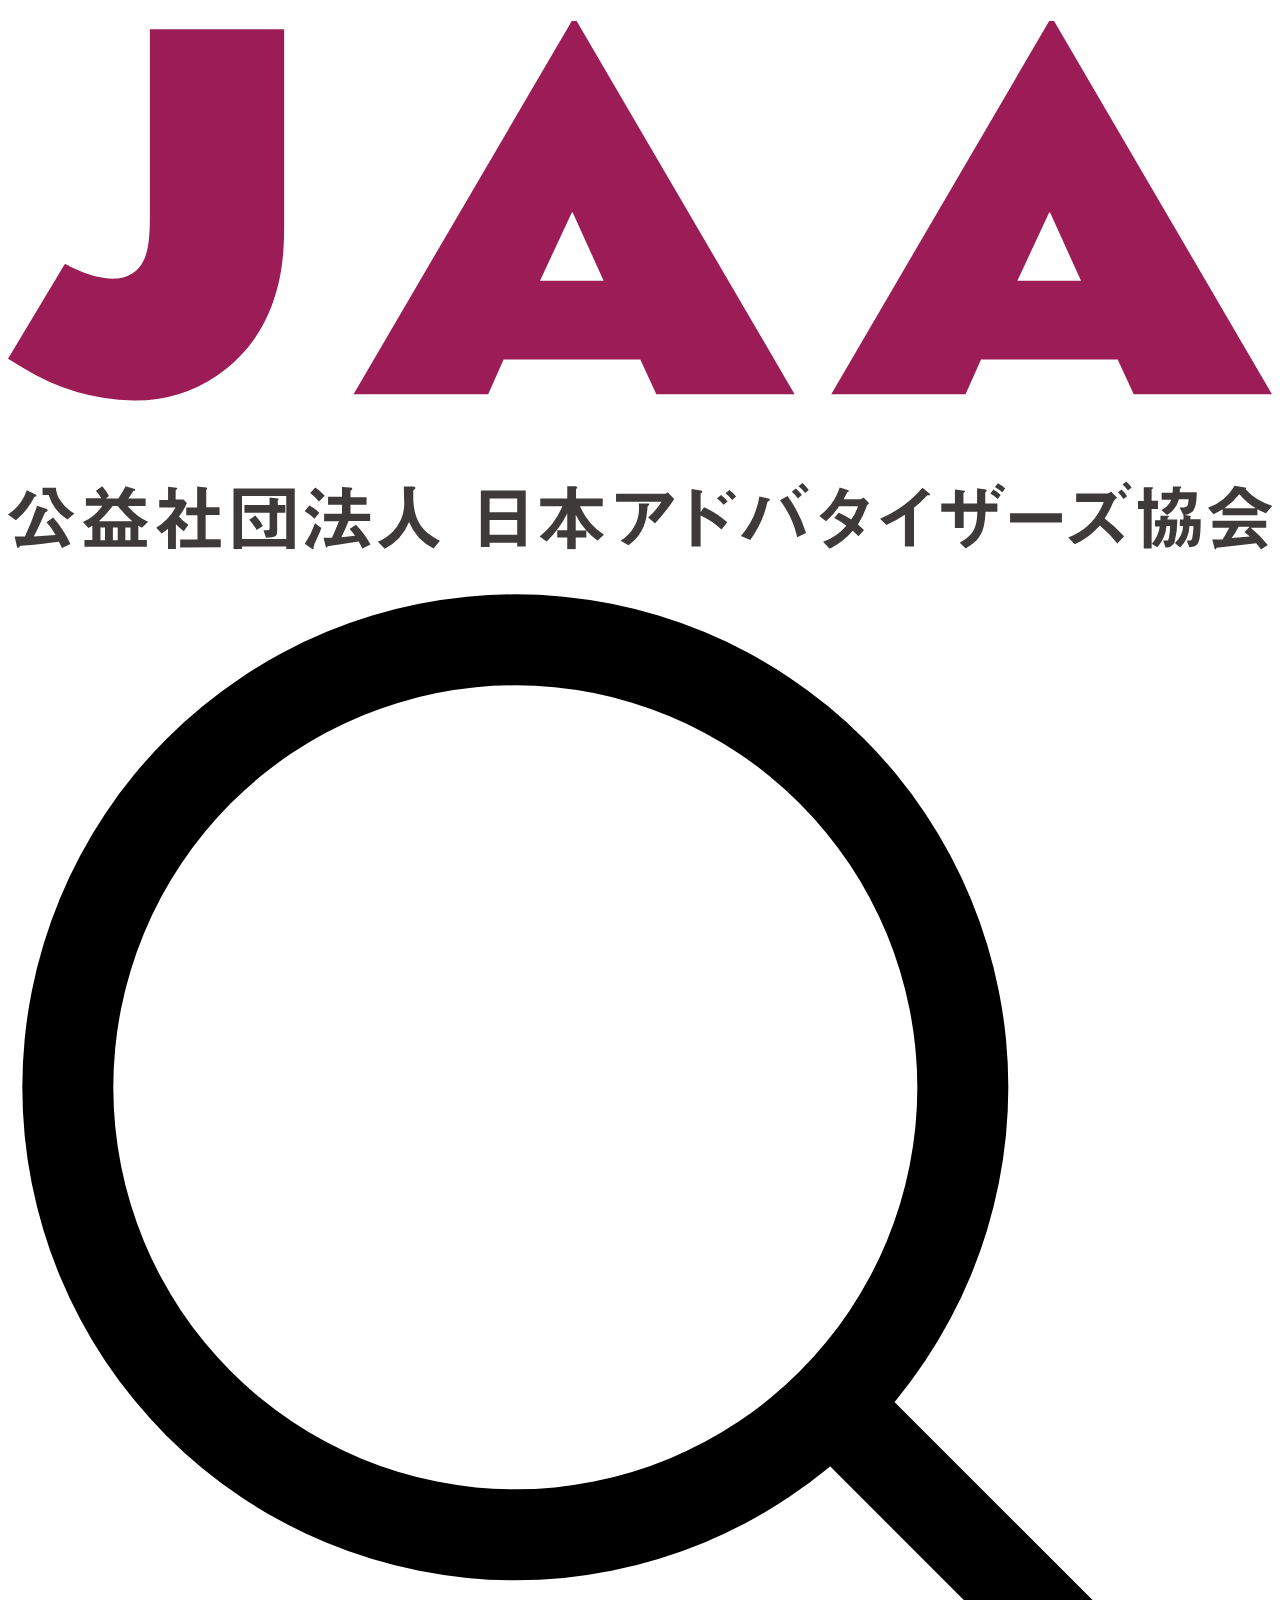
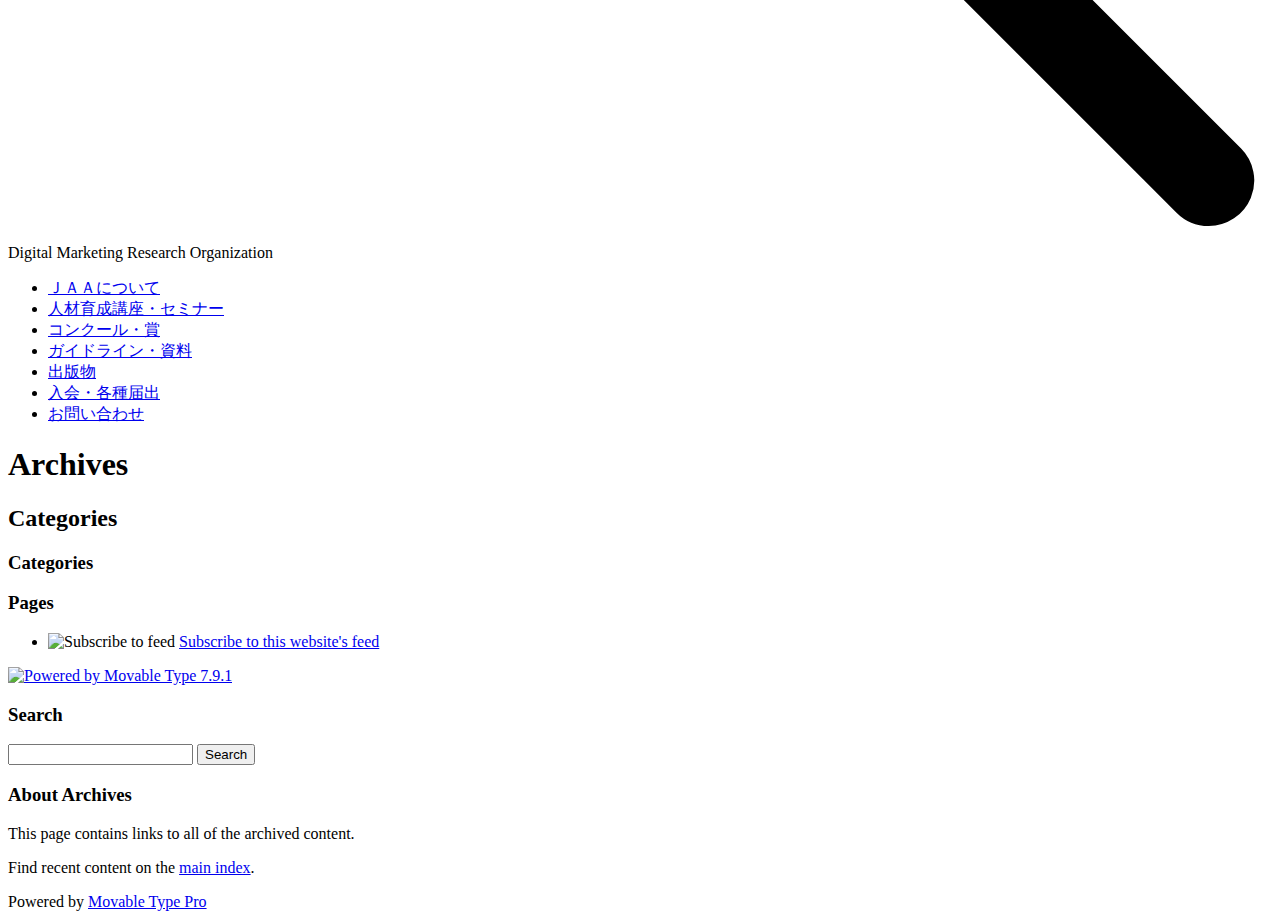
==== archives.html @ 3e2b2d42 "Create top page and inquiry page" ====
<!DOCTYPE html>
<html>
<head>
    <meta http-equiv="Content-Type" content="text/html; charset=UTF-8" />
<meta name="generator" content="Movable Type Pro 7.9.1" />
<link rel="stylesheet" href="http://localhost/mt/styles.css" type="text/css" />
<link rel="start" href="http://localhost/mt/" title="Home" />
<link rel="alternate" type="application/atom+xml" title="Recent Entries" href="http://localhost/mt/atom.xml" />
<script type="text/javascript" src="http://localhost/mt/mt.js"></script>

<link rel="canonical" href="http://localhost/mt/archives.html" />


    <title>Test-MT7: Archives</title>
</head>
<body id="classic-website" class="mt-archive-index layout-wtt">
    <div id="container">
        <div id="container-inner">


            <div class="upper-banner">
        <div class="header-logo">
          <h1 id="logo">
          <a href="index.html">
              <svg xmlns="http://www.w3.org/2000/svg" viewBox="0 0 160 66.916">
                <defs />
                <defs>
                  <clipPath id="a">
                    <path fill="none" d="M0 0h160v66.916H0z" />
                  </clipPath>
                </defs>
                <g>
                  <g clip-path="url(#a)">
                    <path fill="#3e3a39"
                      d="M3.453 60.202c-.115.038-.115.038-.192.192A8.556 8.556 0 011 63.195l-1-.729a5.986 5.986 0 002.379-3.07l1.113.537a.192.192 0 01.115.153c0 .077-.077.115-.153.115m3.376 6.523l-.384-.806c-2.225.307-3.914.46-4.719.5-.115 0-.23 0-.269.115a.2.2 0 01-.192.153c-.077 0-.153-.115-.153-.23l-.269-1.189h1.3a34.111 34.111 0 001.535-3.914l1.151.384a.23.23 0 01.192.192c0 .115-.077.153-.23.23s-.115.077-.23.345c-.614 1.42-.691 1.573-1.3 2.763l2.763-.192a7.482 7.482 0 00-1.151-1.612l.844-.614a14.274 14.274 0 012.182 3.34zm.691-3.607a5.717 5.717 0 01-2.379-3.108h-.768v-.92h1.688a2.954 2.954 0 00.652 1.727A5.3 5.3 0 008.4 62.35z" />
                    <path fill="#3e3a39"
                      d="M16.959 64.154l-.46-.269v1.8h1.078v.882h-7.9v-.882h1v-1.8l-.5.307-.691-.767a5.525 5.525 0 002.456-2.072H9.861v-.956h1.957a8.019 8.019 0 00-.691-.921l.806-.576a6.561 6.561 0 01.844 1.225l-.384.307h1.573a11.2 11.2 0 00.921-1.535l1.036.307c.077 0 .192.038.192.153s-.077.077-.153.115-.115.038-.153.077a7.56 7.56 0 01-.576.883h2.187v.959h-2.264a6.983 6.983 0 002.571 2zm-3.031-2.763h-.691a11.55 11.55 0 01-1.727 1.918h4.221a12.815 12.815 0 01-1.8-1.88m-1.65 2.686h-.576v1.612h.572zm1.612 0h-.616v1.612h.614zm1.612 0h-.652v1.612h.652z" />
                    <path fill="#3e3a39"
                      d="M22.255 64.575a6.484 6.484 0 01-1-.882v3.142h-1v-2.571a5.949 5.949 0 01-.806.614l-.691-.729a6.983 6.983 0 002.456-2.571h-2.067v-.959h1.116v-1.65l1.074.115c.038 0 .115.038.115.077l-.077.077-.153.192v1.151h1l.422.422a7.06 7.06 0 01-1 1.727 4.95 4.95 0 001.189 1.036zm-.46 2.072v-1h2.187v-3.07h-1.419v-1h1.38v-2.642l1.151.115c.038 0 .115.038.115.077v.077l-.115.153v2.187h1.688v1h-1.765v3.07h1.918v1z" />
                    <path fill="#3e3a39"
                      d="M35.223 66.839v-.307h-5.6v.307h-1.076v-7.674h7.751v7.674zm0-6.715h-5.6v5.448h5.6zm-1.151 2.11v2.3c0 .691-.115.844-1.42.883l-.307-.959h.5a.242.242 0 00.269-.269v-1.954h-3.186v-.959h3.185v-.959l1.036.115c.038 0 .115.038.115.077v.077c-.115.077-.115.115-.115.192v.5h.959v.959zm-2.609 2.187a5.985 5.985 0 00-.921-1.3l.767-.537a5.986 5.986 0 01.959 1.343z" />
                    <path fill="#3e3a39"
                      d="M38.792 63.003a5.6 5.6 0 00-1.228-.959l.576-.729a5.218 5.218 0 011.266.921zm0 3.338a1.19 1.19 0 00-.115.269v.153c0 .038 0 .115-.077.115l-.192-.115-.844-.576a10.475 10.475 0 001.3-2.609l.806.614c-.23.652-.767 1.8-.921 2.11m.614-5.487a6.829 6.829 0 00-1.113-1.074l.652-.691a6.752 6.752 0 011.189 1.036zm5.487 5.947c-.23-.46-.345-.691-.46-.882l-3.722.576c-.192.038-.23.038-.23.077s-.077.153-.115.153-.115-.153-.115-.192l-.269-1.074h1.074c.384-.882.614-1.5.882-2.11h-1.88v-.921h2.264v-1.151h-1.765v-1h1.765v-1.264l.959.077c.153 0 .345.038.345.153s-.038.077-.115.153-.115.115-.115.153v.764h2.034v.959h-2.034v1.151h2.494v.921h-2.724c-.269.691-.576 1.343-.921 2.034l1.727-.192a7.02 7.02 0 00-.691-.844l.806-.537a11.05 11.05 0 011.842 2.494z" />
                    <path fill="#3e3a39"
                      d="M53.871 66.762a6.393 6.393 0 01-3.108-3.338 6.446 6.446 0 01-3.07 3.376l-.882-.882a5.986 5.986 0 001.957-1.343 5.141 5.141 0 001.381-3.8c0-.23-.038-1.42-.038-1.842h1.036c.115 0 .422 0 .422.153a.23.23 0 01-.077.153l-.192.192v.767c0 3.722 1.8 4.719 3.376 5.6z" />
                    <path fill="#3e3a39"
                      d="M64.456 66.534v-.5h-3.492v.537h-1.108v-7.137h5.679v7.1zm0-6.1h-3.492v1.765h3.492zm0 2.724h-3.492v1.88h3.492z" />
                    <path fill="#3e3a39"
                      d="M74.629 65.765a7.789 7.789 0 01-1.42-1.266v.883h-1.343v1.5h-1.074v-1.5h-1.266v-.921h1.266v-2.11a12.355 12.355 0 01-2.609 3.53l-.882-.614a9.823 9.823 0 002.878-3.837h-2.8v-1h3.415v-1.533h.921c.115 0 .345.038.345.153l-.077.115-.077.115v1.151h3.376v1H72.4a8.4 8.4 0 003.031 3.607zm-2.763-3.261v2h1.343a7.943 7.943 0 01-1.343-2" />
                    <path fill="#3e3a39"
                      d="M81.88 63.578l-.844-.729a8.518 8.518 0 001.688-2h-5.755v-1h6.216a.537.537 0 00.307-.192l.844.844a21.523 21.523 0 01-2.417 3.07m-.806-2.264l-.153.153a7.324 7.324 0 01-.077.767 5.717 5.717 0 01-2.341 4.144l-1-.576a4.8 4.8 0 002.3-4.719h1.074c.192 0 .23 0 .23.077v.077" />
                    <path fill="#3e3a39"
                      d="M90.323 64.383a9.17 9.17 0 00-2.647-1.8v3.952h-1.153v-7.293l1.151.192c.038 0 .23.038.23.153s-.23.192-.23.23v2.379l.422-.652a11.088 11.088 0 012.954 1.918zm.269-3.146a3.836 3.836 0 00-.844-.806l.5-.422a3.836 3.836 0 01.844.806zm1.074-.614a3.876 3.876 0 00-.844-.844l.5-.422a3.8 3.8 0 01.844.844z" />
                    <path fill="#3e3a39"
                      d="M96.345 60.739l-.192.115c-.038.038-.153.614-.192.729a12.854 12.854 0 01-2 4.106l-1.189-.5a9.956 9.956 0 002.341-4.988l1.113.23c.077 0 .23.077.23.153s-.038.077-.077.115m3.53 4.643a12.394 12.394 0 00-2.187-4.681l.959-.537a16.077 16.077 0 012.341 4.681zm.077-4.911a3.951 3.951 0 00-.767-.844l.5-.422a3.953 3.953 0 01.767.844zm.921-.691a4.6 4.6 0 00-.844-.844l.5-.422a5.6 5.6 0 01.806.882z" />
                    <path fill="#3e3a39"
                      d="M108.662 61.506a9.324 9.324 0 01-1.074 2.225l.767.691-.691.806-.729-.691a9.017 9.017 0 01-2.92 2.264l-.844-.882a6.907 6.907 0 002.954-2.034 11.742 11.742 0 00-1.535-.959l.576-.691a8.287 8.287 0 011.573.882 5.218 5.218 0 00.844-1.688h-2.379a8.557 8.557 0 01-1.65 1.88l-.844-.652a7.369 7.369 0 002.571-3.607l1 .307c.038 0 .192.077.192.153s-.077.077-.23.153l-.46.882h2.11a1.074 1.074 0 00.422-.23l.691.729a1.189 1.189 0 00-.384.5" />
                    <path fill="#3e3a39"
                      d="M116.489 60.048c-.153 0-.153.038-.269.153a11.78 11.78 0 01-1.535 1.42v4.911h-1.151v-4.029a16.422 16.422 0 01-2.341 1.3l-.806-.806a14.312 14.312 0 005.374-3.908l.806.652c.038.038.154.153.154.23s-.038.077-.23.077" />
                    <path fill="#3e3a39"
                      d="M123.739 62.12c-.115 2.686-.729 3.568-2.494 4.643l-.767-.729c1.612-.882 2.187-1.765 2.225-3.914h-1.727v2.072h-1.113V62.12h-1.724v-1.036h1.727v-1.765l1 .115c.23.038.269.038.269.115s-.192.192-.192.23v1.3h1.727v-1.918l.921.115c.192.038.307.077.307.153s0 .038-.077.115-.115.077-.115.23v1.3h1.533v1.036zm1-2.8a5.217 5.217 0 01.921.691l-.384.5a5.487 5.487 0 00-.921-.691zm.576-.806a4.758 4.758 0 01.921.652l-.384.5a4.758 4.758 0 00-.921-.691z" />
                    <path fill="#3e3a39" d="M126.849 62.312h6.561v1.17h-6.561z" />
                    <path fill="#3e3a39"
                      d="M140.432 66.149a13.428 13.428 0 00-2.225-2.3 8.94 8.94 0 01-3.185 2.379l-.806-.845a7.827 7.827 0 004.489-4.489h-3.489V59.82h3.99a.729.729 0 00.422-.269l.767.806a1.151 1.151 0 00-.5.576 12.087 12.087 0 01-1.074 2.034 16.92 16.92 0 012.456 2.264zm.767-5.64a4.835 4.835 0 00-.691-.844l.46-.345a5.027 5.027 0 01.691.844zm.576-1.074a4.49 4.49 0 00-.691-.767l.46-.384a3.376 3.376 0 01.691.767z" />
                    <path fill="#3e3a39"
                      d="M147.684 65.957a1.074 1.074 0 01-1.151.691l-.307-.882h.46c.115 0 .192 0 .269-.345a8.016 8.016 0 00.154-1.5h-.46a4.6 4.6 0 01-1.151 2.686l-.729-.422v.576h-1v-4.988h-.728v-1h.729v-1.765h.959c.115 0 .23 0 .23.115l-.077.077q-.115.058-.115.115v1.42h.806v1.036h-.806v4.451a4.3 4.3 0 001.036-2.225h-.614v-.806h.691v-.307a1.878 1.878 0 000-.269h.883c.153 0 .23.038.23.077l-.154.153c-.038.038-.038.077-.077.269h1.266a11.761 11.761 0 01-.345 2.8m1.88.729l-.345-.882h.345c.23 0 .269 0 .345-.307a8.52 8.52 0 00.153-1.535h-.5a4.067 4.067 0 01-1.189 2.724l-.652-.576a3.07 3.07 0 001.036-2.149h-.422v-.806h.46a4.5 4.5 0 000-.576l-.5-.959h.537c.422 0 .576-.192.614-1.036h-1.224a3.269 3.269 0 01-1.5 2l-.729-.652a2.494 2.494 0 001.266-1.3h-1.228v-.882h1.381a5.143 5.143 0 00.038-.767h.806c.077 0 .269 0 .269.115l-.115.115c-.077.038-.077.077-.077.192v.307h2.149c-.038 2.264-.422 2.647-1.573 2.878l.652.077c.038 0 .192.038.192.077l-.077.115v.269h1.3c0 3.07-.269 3.492-1.42 3.53" />
                    <path fill="#3e3a39"
                      d="M159.233 62.312a5.562 5.562 0 01-1.074-.5v.767h-4.412v-.767a8.289 8.289 0 01-1.151.614l-.691-.806a6.484 6.484 0 003.376-2.8l1.3.23c.077 0 .153.038.153.115a.115.115 0 01-.077.115 6.83 6.83 0 001.573 1.3 8.287 8.287 0 001.8.806zm-.614 4.6a6.179 6.179 0 00-.614-.806l-3.607.422-1.381.153-.077.077c-.038.115-.077.153-.115.153l-.077-.077-.307-1.189h1.3c.23-.384.422-.691.844-1.5h-2.11v-.882h6.791v.882h-1.952a13.892 13.892 0 012.149 2.187zm-2.724-7.022a8.98 8.98 0 01-1.918 1.8h3.952a8.326 8.326 0 01-2.072-1.8m.652 4.835l.652-.691h-1.381a9.884 9.884 0 01-.883 1.42l2.3-.192a5.716 5.716 0 00-.729-.576" />
                    <path fill="#9c1c56"
                      d="M140.47 42.859h-17.3l-1.959 4.374h-17L131.799 0h.614l27.588 47.233h-17.5zm-12.7-9.976h8.058l-3.917-8.634h-.115z" />
                    <path fill="#9c1c56"
                      d="M80.041 42.859h-17.3l-1.957 4.374H43.741L71.367 0h.614l27.588 47.233h-17.5zm-12.7-9.976h8.058l-3.914-8.633h-.115z" />
                    <path fill="#9c1c56"
                      d="M7.213 30.736c.384.23 5.64 3.185 8.556 1.189 1.381-.921 2.187-2.379 2.187-6.906V1.036h17v24.787c0 3.645 0 13.276-8.518 19.07a18.456 18.456 0 01-10.553 3.143 27.642 27.642 0 01-14-4.144L0 42.743z" />
                  </g>
                </g>
              </svg>
            </a>
          </h1>
        </div>
        <div class="header-search-box">
          <div class="i-header-links__search">
            <svg xmlns="http://www.w3.org/2000/svg" viewBox="0 0 22.072 22.008">
              <g stroke-miterlimit="10" stroke-width=".5">
                <path
                  d="M8.859 17.468a8.609 8.609 0 118.609-8.609 8.619 8.619 0 01-8.609 8.609zm0-15.629a7.02 7.02 0 107.02 7.02 7.028 7.028 0 00-7.02-7.02z">
                </path>
                <path
                  d="M20.967 21.758a.792.792 0 01-.562-.233l-6.516-6.515a.795.795 0 111.124-1.124l6.516 6.516a.794.794 0 01-.562 1.356z">
                </path>
              </g>
            </svg>
          </div>
          <div class="header-copy">
            <span>Digital Marketing Research Organization</span>
          </div>
        </div>
      </div>
      <div class="header-nav">
        <ul class="main-nav">
          <li class="nav-item"><a href="#"><span>ＪＡＡについて</span></a></li>
          <li class="nav-item"><a href="#"><span>人材育成講座・セミナー</span></a></li>
          <li class="nav-item"><a href="#"><span>コンクール・賞</span></a></li>
          <li class="nav-item"><a href="#"><span>ガイドライン・資料</span></a></li>
          <li class="nav-item"><a href="#"><span>出版物</span></a></li>
          <li class="nav-item"><a href="#"><span>入会・各種届出</span></a></li>
          <li class="nav-item"><a href="inquiry.html"><span>お問い合わせ</span></a></li>
        </ul>
      </div>


            <div id="content">
                <div id="content-inner">


                    <div id="alpha">
                        <div id="alpha-inner">

                            <h1 id="page-title" class="archive-title">Archives</h1>



                            <div class="archive-monthly archive-date-based archive">
    
                            </div>





                            <div class="archive-category archive">
                                <h2 class="archive-header">Categories</h2>
                                <div class="archive-content">
    
                                </div>
                            </div>















                        </div>
                    </div>


                    <div id="beta">
    <div id="beta-inner">


    
    <div class="widget-archive widget-archive-category widget">
    <h3 class="widget-header">Categories</h3>
    <div class="widget-content">
    
    </div>
</div>




    

<div class="widget-pages widget">
    <h3 class="widget-header">Pages</h3>
    <div class="widget-content">
        <ul>
    
    
        </ul>
    </div>
</div>

<div class="widget-syndication widget">
    <div class="widget-content">
        <ul>
            <li><img src="http://localhost/mt-static/images/status_icons/feed.gif" alt="Subscribe to feed" width="9" height="9" /> <a href="http://localhost/mt/atom.xml">Subscribe to this website's feed</a></li>

        </ul>
    </div>
</div>
<div class="widget-powered widget">
    <div class="widget-content">
        <a href="https://www.movabletype.com/"><img src="http://localhost/mt-static/images/bug-pbmt-white.png" alt="Powered by Movable Type 7.9.1" width="80" height="61" /></a>
    </div>
</div>



    </div>
</div>



    
<div id="gamma">
    <div id="gamma-inner">
    <div class="widget-search widget">
    <h3 class="widget-header">Search</h3>
    <div class="widget-content">
        <form method="get" action="http://localhost/cgi-bin/mt/mt-search.cgi">
            <input type="text" id="search" class="ti" name="search" value="" />

            <input type="hidden" name="IncludeBlogs" value="1" />

            <input type="hidden" name="limit" value="20" />
            <input type="submit" accesskey="4" value="Search" />
        </form>
    </div>
</div>

<div class="widget-about-this-page widget">
    <h3 class="widget-header">

    


        About Archives

    </h3>
    <div class="widget-content">

        <p>This page contains links to all of the archived content.</p>






        <p>Find recent content on the <a href="http://localhost/mt/">main index</a>.</p>

    </div>
</div>


    </div>
</div>




                </div>
            </div>


            <div id="footer">
    <div id="footer-inner">
        <div id="footer-content">
            <div class="widget-powered widget">
                <div class="widget-content">
                    Powered by <a href="https://www.movabletype.org/">Movable Type Pro</a>
                </div>
            </div>

        </div>
    </div>
</div>



        </div>
    </div>
</body>
</html>
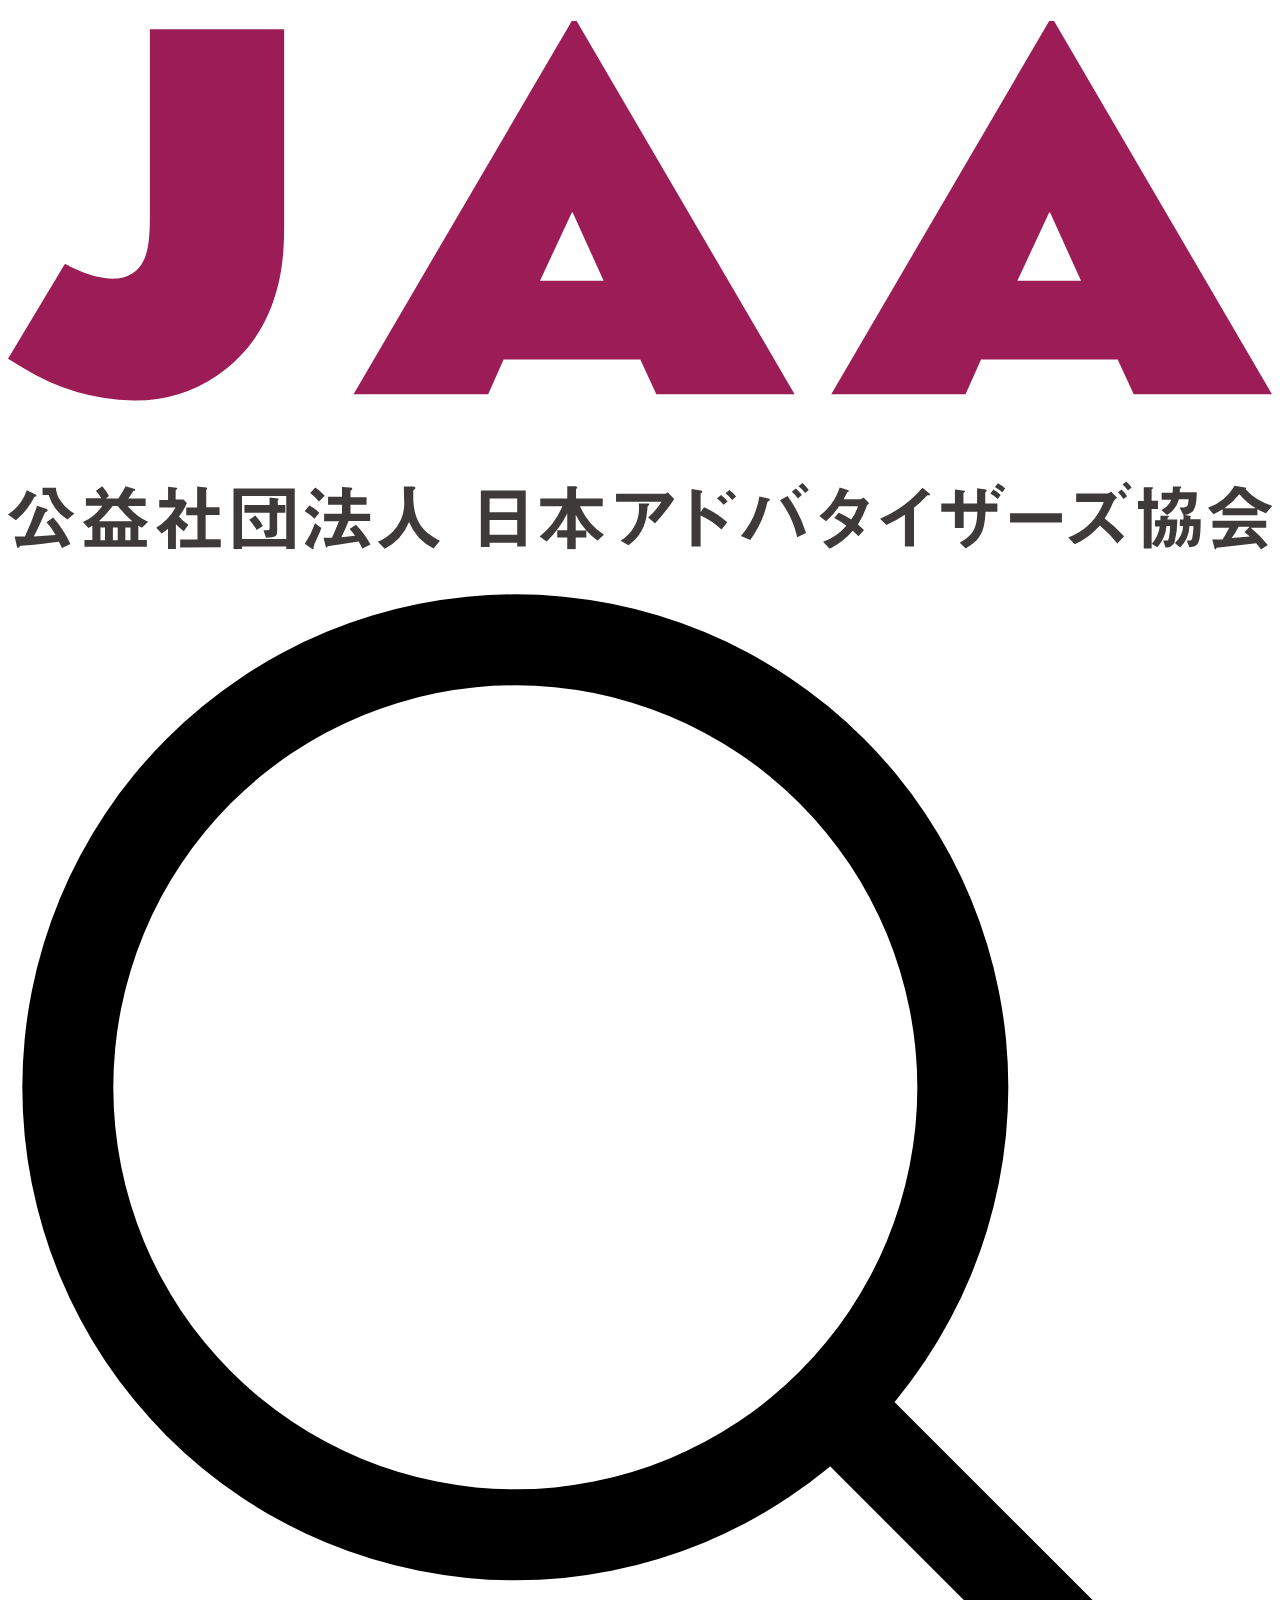
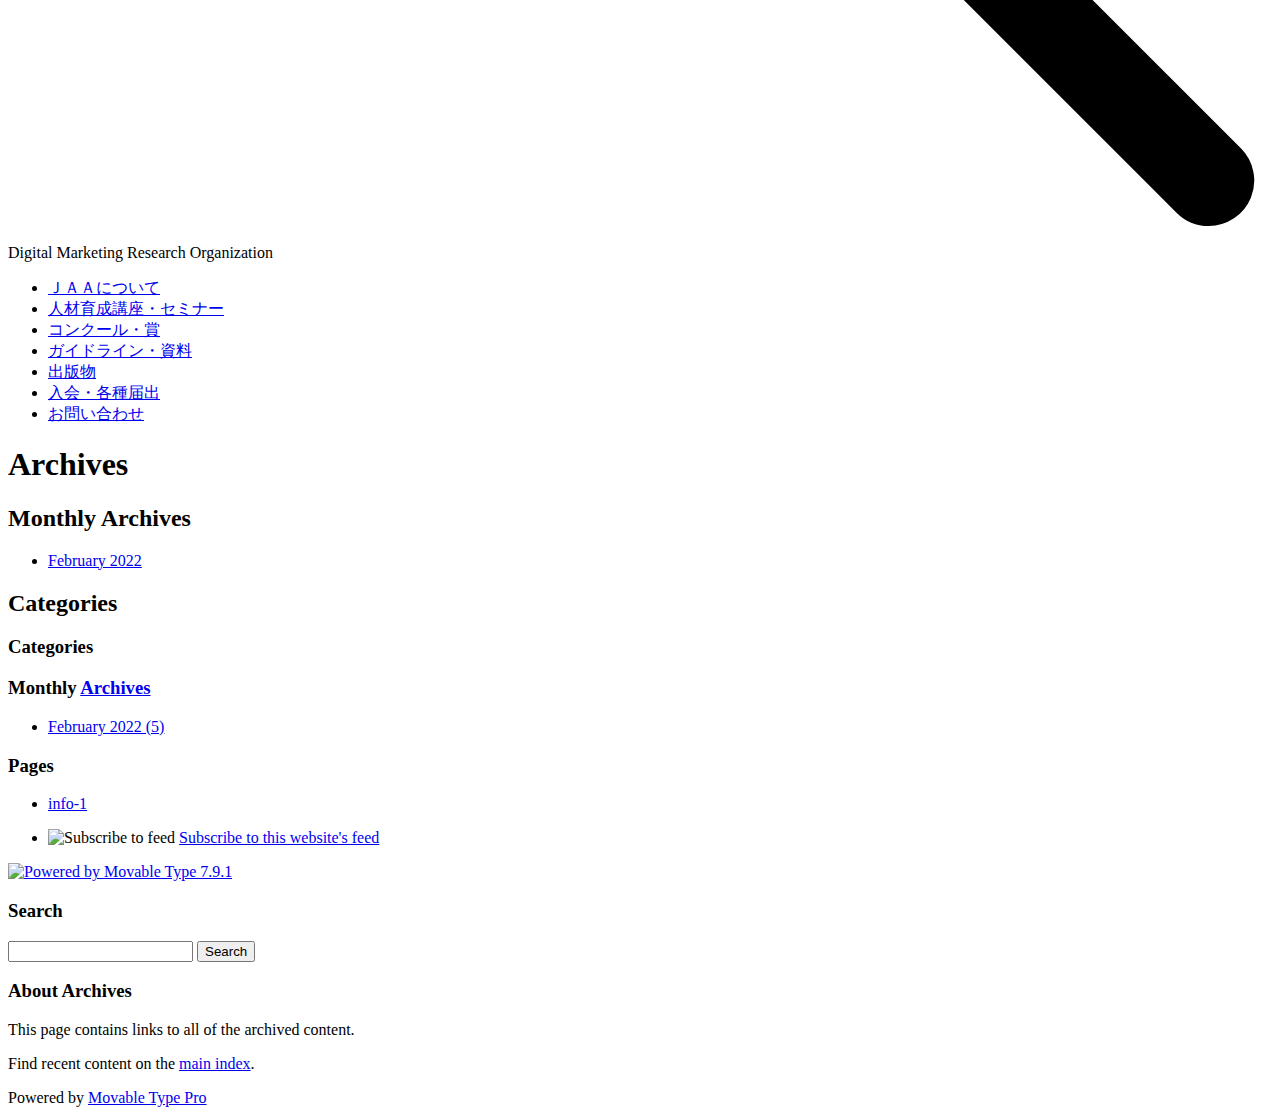
==== commit f473c945: "Create News and information page" ====
--- a/archives.html
+++ b/archives.html
@@ -122,6 +122,17 @@
 
                             <div class="archive-monthly archive-date-based archive">
     
+        
+                                <h2 class="archive-header">Monthly Archives</h2>
+                                <div class="archive-content">
+                                    <ul>
+        
+                                        <li><a href="http://localhost/mt/2022/02/">February 2022</a></li>
+        
+                                    </ul>
+                                </div>
+        
+    
                             </div>
 
 
@@ -168,13 +179,28 @@
 
 
 
-    
+    <div class="widget-archive-monthly widget-archive widget">
+    <h3 class="widget-header">Monthly <a href="http://localhost/mt/archives.html">Archives</a></h3>
+    <div class="widget-content">
+        <ul>
+        
+            <li><a href="http://localhost/mt/2022/02/">February 2022 (5)</a></li>
+        
+        </ul>
+    </div>
+</div>
+        
+    
+
+
 
 <div class="widget-pages widget">
     <h3 class="widget-header">Pages</h3>
     <div class="widget-content">
         <ul>
     
+            <li class="page page-10"><a href="http://localhost/mt/info-1.html">info-1</a></li>
+    
     
         </ul>
     </div>
@@ -183,14 +209,14 @@
 <div class="widget-syndication widget">
     <div class="widget-content">
         <ul>
-            <li><img src="http://localhost/mt-static/images/status_icons/feed.gif" alt="Subscribe to feed" width="9" height="9" /> <a href="http://localhost/mt/atom.xml">Subscribe to this website's feed</a></li>
+            <li><img src="http://localhost/mt/mt-static/images/status_icons/feed.gif" alt="Subscribe to feed" width="9" height="9" /> <a href="http://localhost/mt/atom.xml">Subscribe to this website's feed</a></li>
 
         </ul>
     </div>
 </div>
 <div class="widget-powered widget">
     <div class="widget-content">
-        <a href="https://www.movabletype.com/"><img src="http://localhost/mt-static/images/bug-pbmt-white.png" alt="Powered by Movable Type 7.9.1" width="80" height="61" /></a>
+        <a href="https://www.movabletype.com/"><img src="http://localhost/mt/mt-static/images/bug-pbmt-white.png" alt="Powered by Movable Type 7.9.1" width="80" height="61" /></a>
     </div>
 </div>
 
